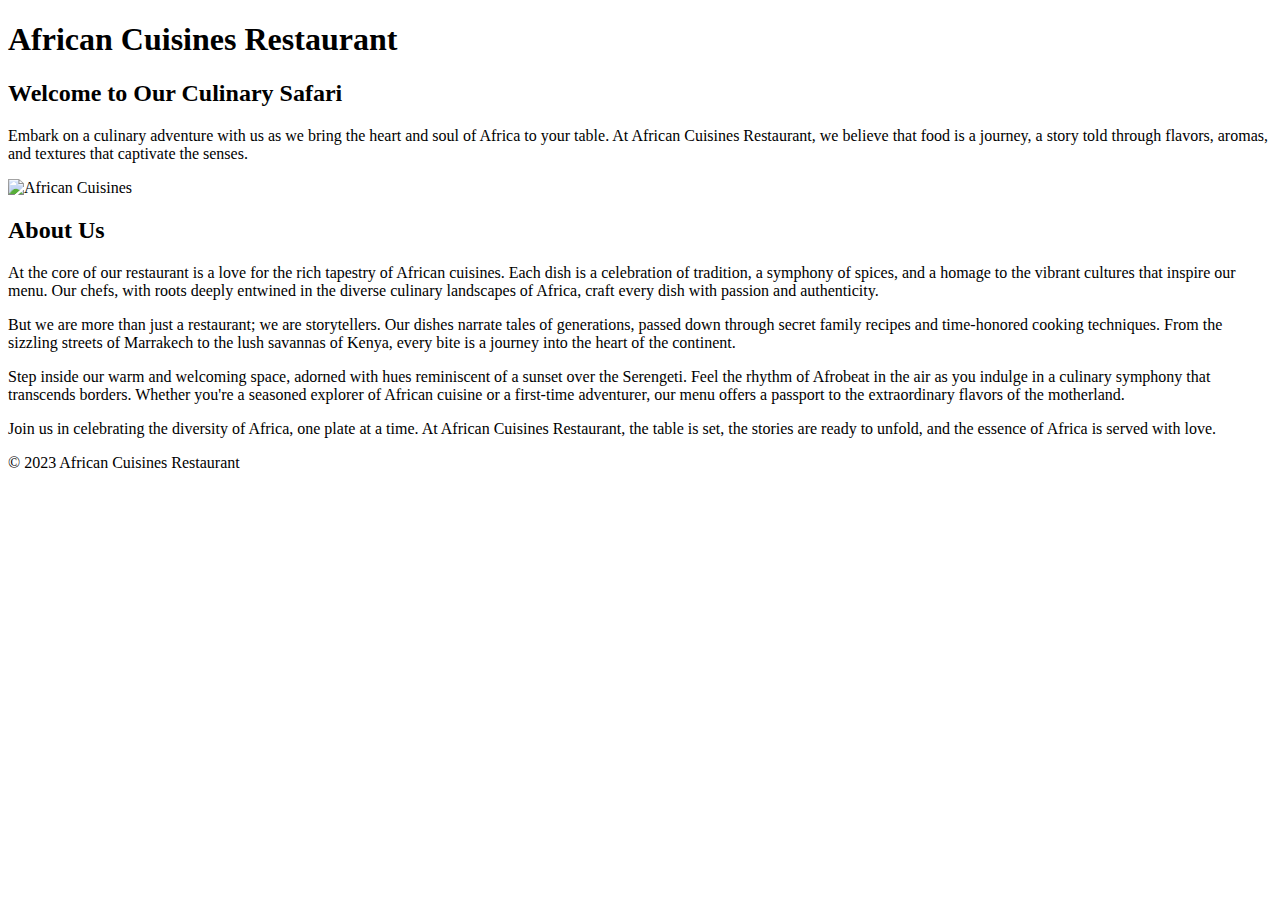
==== HTML/landing page.html @ 568dd6d8 "Create landing page.html" ====
<!DOCTYPE html>
<html lang="en">
<head>
    <meta charset="UTF-8">
    <meta name="viewport" content="width=device-width, initial-scale=1.0">
    <link rel="stylesheet" href="landing page.css">
    <title>African Cuisines Restaurant</title>
</head>
<body>

    <header>
        <h1>African Cuisines Restaurant</h1>
    </header>

    <section id="welcome-section">
        <h2>Welcome to Our Culinary Safari</h2>
        <p>Embark on a culinary adventure with us as we bring the heart and soul of Africa to your table. At African Cuisines Restaurant, we believe that food is a journey, a story told through flavors, aromas, and textures that captivate the senses.</p>
        <img src="restaurant photo.jpg" alt="African Cuisines">
    </section>

    <section id="about-section">
        <h2>About Us</h2>
        <p>At the core of our restaurant is a love for the rich tapestry of African cuisines. Each dish is a celebration of tradition, a symphony of spices, and a homage to the vibrant cultures that inspire our menu. Our chefs, with roots deeply entwined in the diverse culinary landscapes of Africa, craft every dish with passion and authenticity.</p>
        <p>But we are more than just a restaurant; we are storytellers. Our dishes narrate tales of generations, passed down through secret family recipes and time-honored cooking techniques. From the sizzling streets of Marrakech to the lush savannas of Kenya, every bite is a journey into the heart of the continent.</p>
        <p>Step inside our warm and welcoming space, adorned with hues reminiscent of a sunset over the Serengeti. Feel the rhythm of Afrobeat in the air as you indulge in a culinary symphony that transcends borders. Whether you're a seasoned explorer of African cuisine or a first-time adventurer, our menu offers a passport to the extraordinary flavors of the motherland.</p>
        <p>Join us in celebrating the diversity of Africa, one plate at a time. At African Cuisines Restaurant, the table is set, the stories are ready to unfold, and the essence of Africa is served with love.</p>
    </section>

    <footer>
        <p>&copy; 2023 African Cuisines Restaurant</p>
    </footer>

</body>
</html>
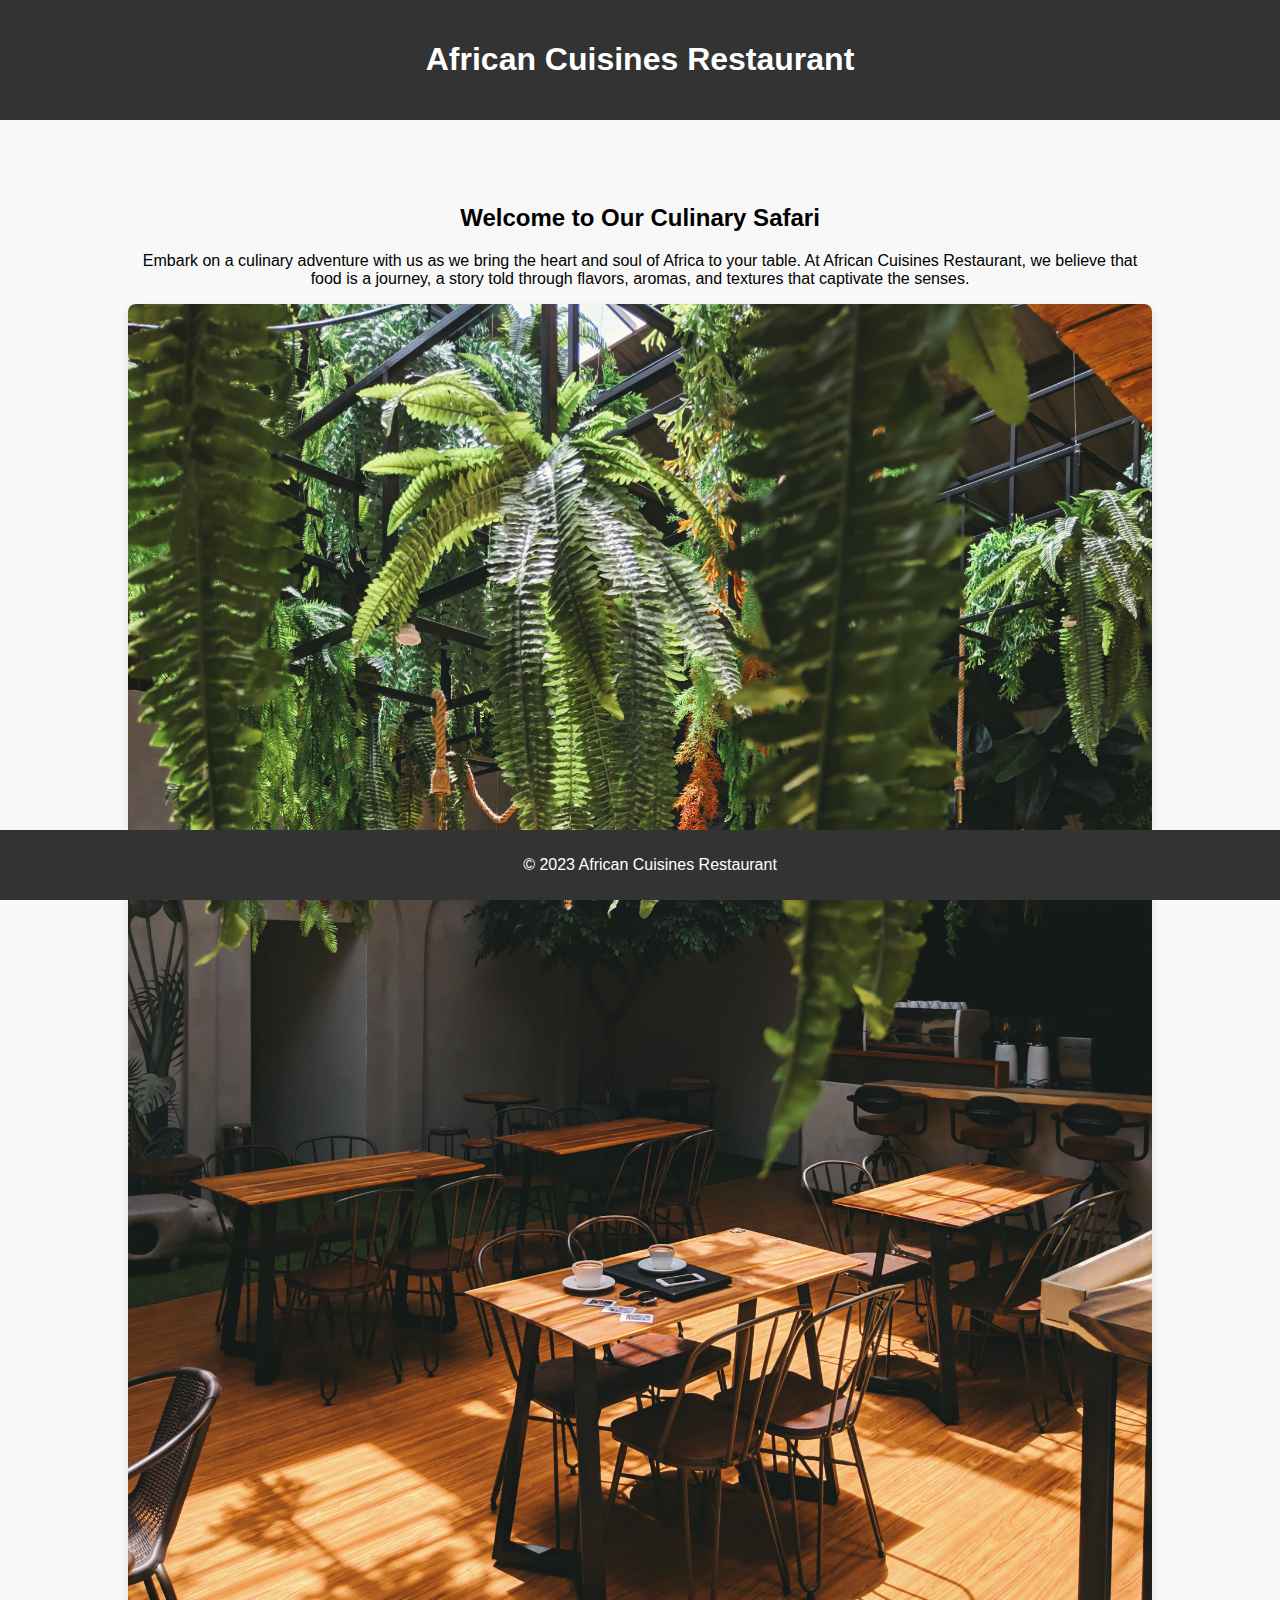
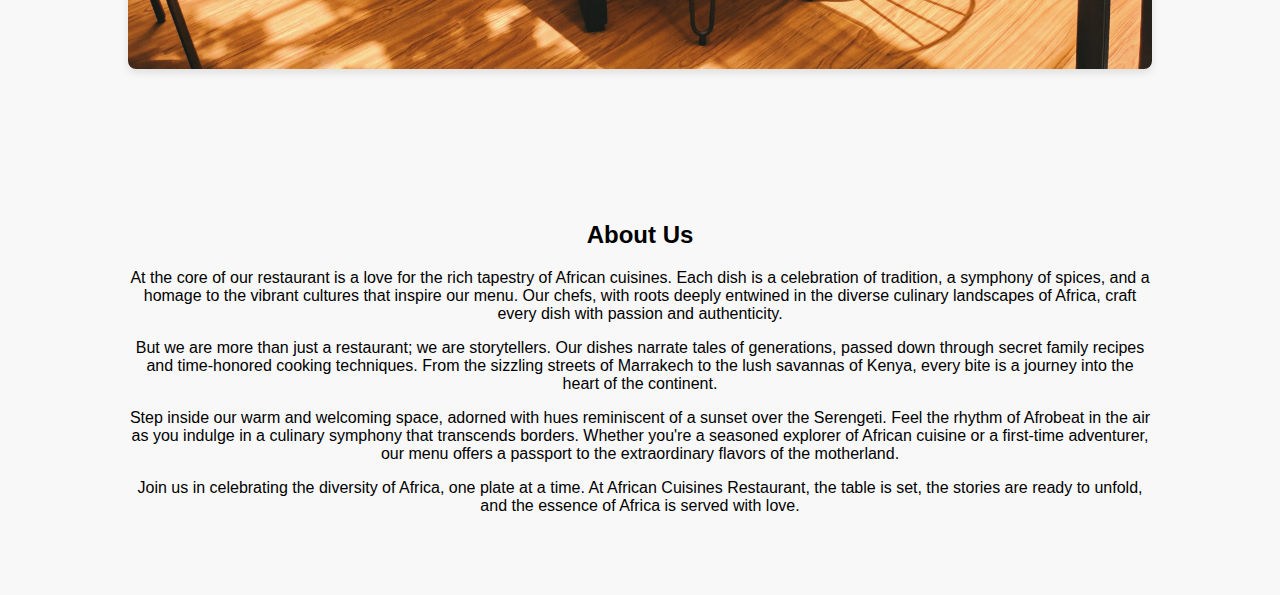
==== commit c41a5665: "Merge pull request #1 from thungusheila/main" ====
--- a/HTML/landing page.html
+++ b/HTML/landing page.html
@@ -3,7 +3,7 @@
 <head>
     <meta charset="UTF-8">
     <meta name="viewport" content="width=device-width, initial-scale=1.0">
-    <link rel="stylesheet" href="landing page.css">
+    <link rel="stylesheet" href="../CSS/landing page.css">
     <title>African Cuisines Restaurant</title>
 </head>
 <body>
@@ -15,7 +15,7 @@
     <section id="welcome-section">
         <h2>Welcome to Our Culinary Safari</h2>
         <p>Embark on a culinary adventure with us as we bring the heart and soul of Africa to your table. At African Cuisines Restaurant, we believe that food is a journey, a story told through flavors, aromas, and textures that captivate the senses.</p>
-        <img src="restaurant photo.jpg" alt="African Cuisines">
+        <img src="../IMAGES/restaurant photo.jpg" alt="African Cuisines">
     </section>
 
     <section id="about-section">
--- a/CSS/landing page.css
+++ b/CSS/landing page.css
@@ -0,0 +1,36 @@
+body {
+    font-family: 'Arial', sans-serif;
+    margin: 0;
+    padding: 0;
+    background-color: #f8f8f8;
+}
+
+header {
+    background-color: #333;
+    color: #fff;
+    padding: 20px;
+    text-align: center;
+}
+
+#welcome-section,
+#about-section {
+    text-align: center;
+    padding: 5% 10%;
+}
+
+img {
+    max-width: 100%;
+    height: auto;
+    border-radius: 8px;
+    box-shadow: 0 4px 8px rgba(0, 0, 0, 0.1);
+}
+
+footer {
+    background-color: #333;
+    color: #fff;
+    text-align: center;
+    padding: 10px;
+    position: fixed;
+    bottom: 0;
+    width: 100%;
+}
